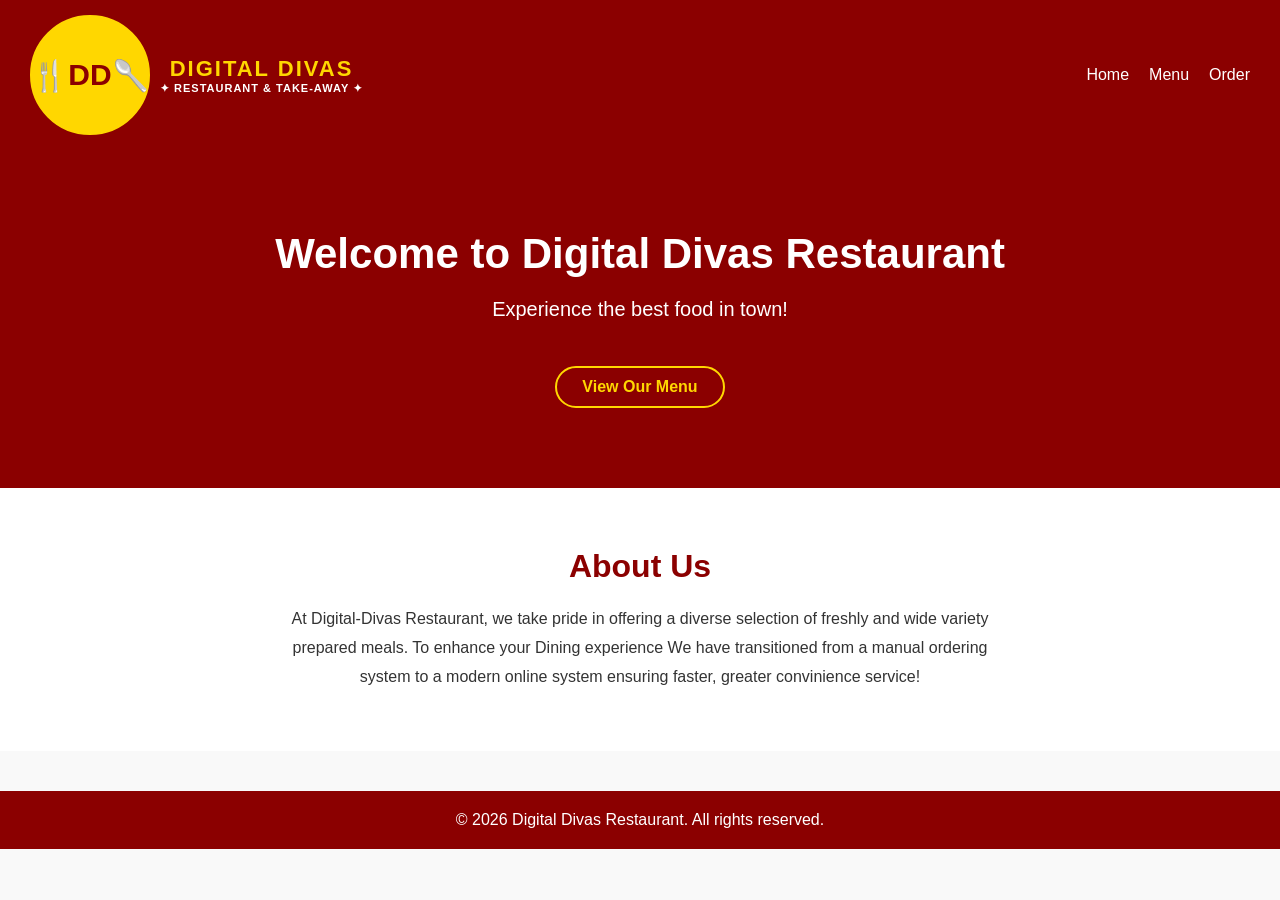
==== HTML/index.html @ b086d142 "Organised files into subfolders" ====
<!DOCTYPE html>
<html>
<head>
    <meta charset="UTF-8">
    <meta name="viewport" content="width=device-width, initial-scale=1.0">
    <title>Digital Divas Restaurant</title>
    <link rel="stylesheet" href="../CSS/style.css">
</head>
<body>

    <!-- Navigation Bar -->
    <nav>
        <div class="logo">
    <div class="logo-icon">
        🍴<span>DD</span>🥄
    </div>
    <div class="logo-text">
        <span class="logo-name">DIGITAL DIVAS</span>
        <span class="logo-tagline">
            ✦ RESTAURANT & TAKE-AWAY ✦
        </span>
    </div>
</div>
        <ul>
            <li><a href="../HTML/index.html">Home</a></li>
            <li><a href="../HTML/menu.html">Menu</a></li>
            <li><a href="../HTML/order.html">Order</a></li>
        </ul>
    </nav>

    <!-- Welcome Section -->
    <section class="hero">
        <h3>Welcome to Digital Divas Restaurant</h3>
        <p>Experience the best food in town!</p>
        <a href="../HTML/menu.html" class="btn">View Our Menu</a>
    </section>

    <!-- About Section -->
    <section class="about">
        <h4>About Us</h4>
        <p>At Digital-Divas Restaurant, we take pride in offering a diverse selection of freshly and wide variety 
        prepared meals. To enhance your Dining experience We have transitioned from a 
        manual ordering system to a modern online system ensuring faster, greater convinience  
        service!</p>
    </section>

    <!-- Footer -->
    <footer>
        <p>© 2026 Digital Divas Restaurant. 
        All rights reserved.</p>
    </footer>

    <script src="../JAVASCRIPT/script.js"></script>
</body>
</html>
---- CSS/style.css ----
/* General Styles */
* {
    margin: 0;
    padding: 0;
    box-sizing: border-box;
    font-family: Arial, sans-serif;
}

body {
    background-color: #f9f9f9;
    color: #333;
}
/* Logo Styles */
.logo {
    display: flex;
    align-items: center;
    gap: 10px;
}

.logo-icon {
    width: 120px;
    height: 120px;
    background-color: #FFD700;
    border-radius: 90%;
    display: flex;
    align-items: center;
    justify-content: center;
    font-size: 30px;
    font-weight: bold;
    color: #8B0000;
    border: 2px solid #FFD700;
    
}

.logo-text {
    display: flex;
    flex-direction: column;
    text-align: center;
}

.logo-name {
    color: #FFD700;
    font-size: 22px;
    font-weight: bold;
    letter-spacing: 2px;
    text-align: center;
}

.logo-tagline {
    color: white;
    font-size: 11px;
    letter-spacing: 1px;
}

/* Navigation Bar */
nav {
    background-color: #8B0000;
    padding: 15px 30px;
    display: flex;
    justify-content: space-between;
    align-items: center;
}

nav .logo {
    color: white;
    font-size: 24px;
    font-weight: bold;
}

nav ul {
    list-style: none;
    display: flex;
    gap: 20px;
}

nav ul li a {
    color: white;
    text-decoration: none;
    font-size: 16px;
}

nav ul li a:hover {
    color: #FFD700;
}

/* Hello Section */
.hero {
    background-color: #8B0000;
    color: white;
    text-align: center;
    padding: 80px 20px;
}

.hero h3 {
    font-size: 42px;
    margin-bottom: 20px;
    
}

.hero p {
    font-size: 20px;
    margin-bottom: 30px;
}

/* Button */
/* Button */
.btn {
    display: inline-block;
    background-color: transparent;
    color: #FFD700;
    border: 2px solid #FFD700;
    padding: 10px 25px;
    border-radius: 25px;
    text-decoration: none;
    font-weight: bold;
    font-size: 16px;
    cursor: pointer;
    transition: 0.3s;
    margin-top: 15px;
}

.btn:hover {
    background-color: #FFD700;
    color: #8B0000;
}
/* Filter Buttons */
.filter-buttons {
    display: flex;
    gap: 15px;
    justify-content: center;
    margin: 20px 0;
    flex-wrap: wrap;
}

.filter-buttons button {
    background-color: #8B0000;
    color: #FFD700;
    border: 2px solid #FFD700;
    padding: 10px 25px;
    border-radius: 25px;
    font-size: 15px;
    font-weight: bold;
    cursor: pointer;
    transition: 0.3s;
}

.filter-buttons button:hover {
    background-color: #FFD700;
    color: #8B0000;
}

/* Menu Items Grid */
.menu-items { 
    display: grid;
    grid-template-columns: repeat(3, 1fr);
    gap: 20px;
    padding: 30px;
    align-items: stretch;
}

/* Menu Card */
.menu-item {
    background-color: white;
    border-radius: 15px;
    padding: 20px;
    text-align: center;
    box-shadow: 0 4px 8px rgba(0,0,0,0.1);
    border: 1px solid #f0f0f0;
    display: flex;
    flex-direction: column;
    justify-content: space-between;
}

.menu-item .btn {
    margin-top: auto;
}

.menu-item h3 {
    font-size: 20px;
    color: #8B0000;
    margin-bottom: 10px;
}

.menu-item p {
    font-size: 14px;
    color: #666;
    margin-bottom: 10px;
    line-height: 1.5;
}

.menu-item .price {
    display: block;
    font-size: 16px;
    font-weight: bold;
    color: #8B0000;
    margin-bottom: 15px;
}

/* Menu Header */
.menu-header {
    background-color: #8B0000;
    color: white;
    text-align: center;
    padding: 40px 20px;
}

.menu-header h1 {
    font-size: 36px;
    color: #FFD700;
    margin-bottom: 10px;
}

.menu-header p {
    font-size: 16px;
    margin-bottom: 20px;
}

/* About Section */
.about {
    padding: 60px 30px;
    text-align: center;
    background-color: white;
}

.about h4 {
    font-size: 32px;
    margin-bottom: 20px;
    color: #8B0000;
}

.about p {
    font-size: 16px;
    line-height: 1.8;
    max-width: 700px;
    margin: 0 auto;
}

/* Footer */
footer {
    background-color: #8B0000;
    color: white;
    text-align: center;
    padding: 20px;
    margin-top: 40px;
}
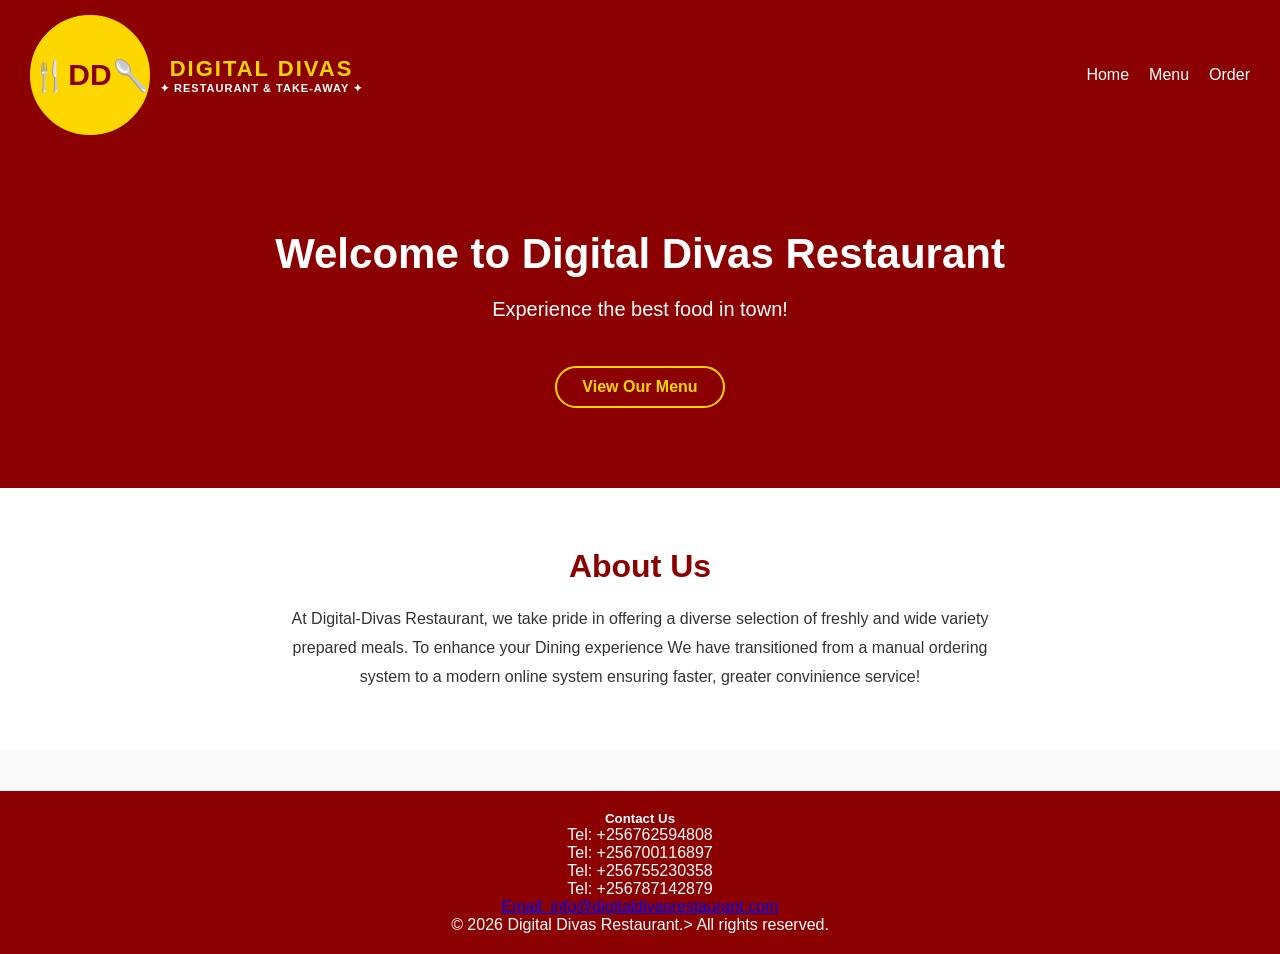
==== commit cbcfdb2c: "initial commit" ====
--- a/HTML/index.html
+++ b/HTML/index.html
@@ -46,8 +46,16 @@
 
     <!-- Footer -->
     <footer>
-        <p>© 2026 Digital Divas Restaurant. 
+        <div class="footer-content">
+            <h5>Contact Us</h5>
+            <p>Tel: +256762594808</p>
+            <p>Tel: +256700116897</p>
+            <p>Tel: +256755230358</p>
+            <p>Tel: +256787142879</p>
+            <p><a href="mailto:info@digitaldivasrestaurant.com">Email: info@digitaldivasrestaurant.com</a></p>
+            <p>© 2026 Digital Divas Restaurant.>
         All rights reserved.</p>
+        </div>
     </footer>
 
     <script src="../JAVASCRIPT/script.js"></script>
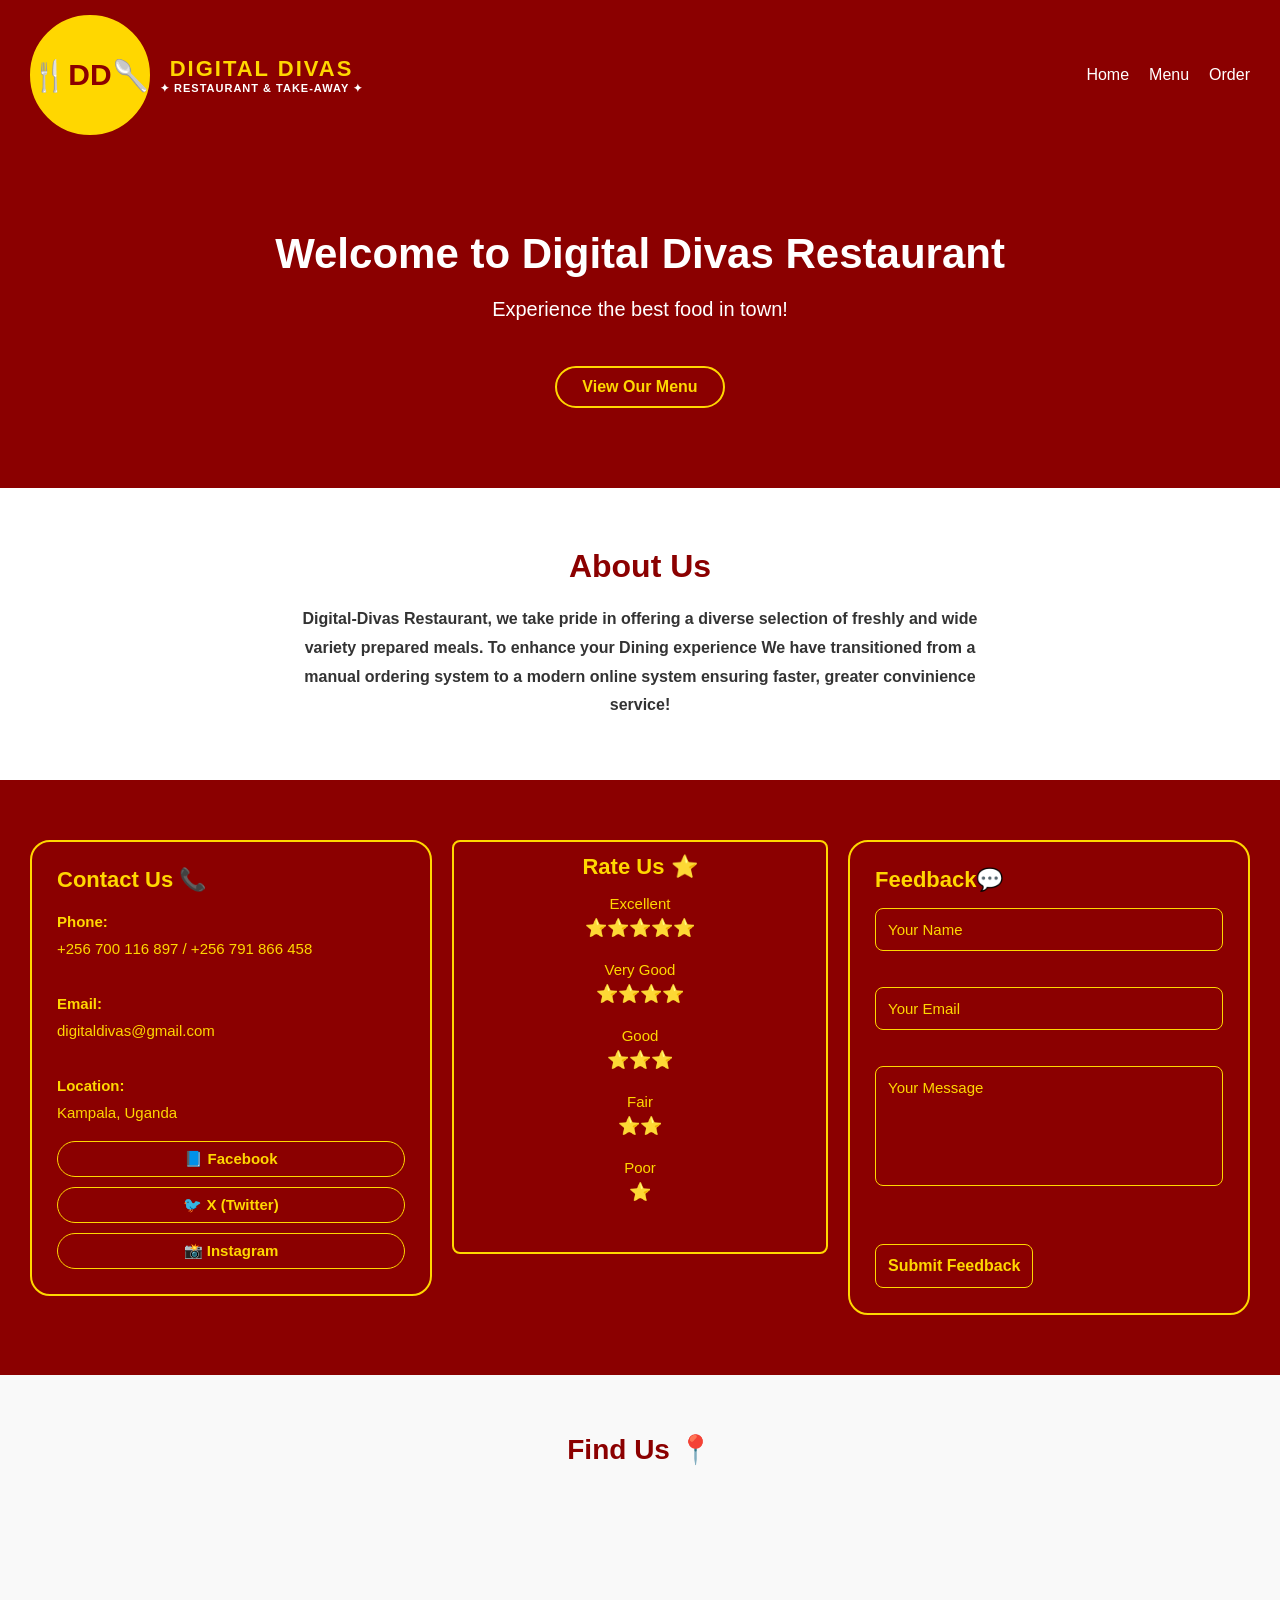
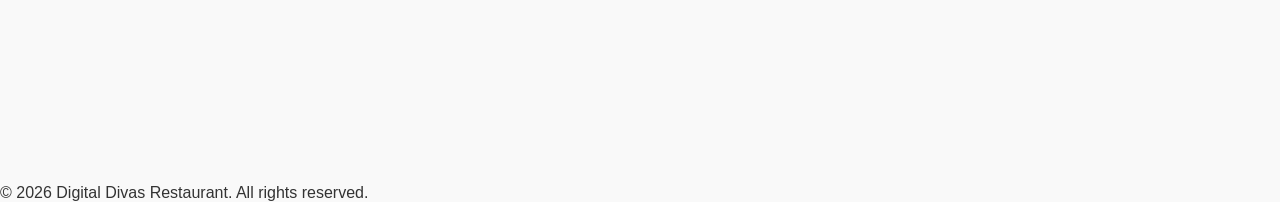
==== commit 210addbe: "Added contact, rates us, feedback and find us map sections" ====
--- a/HTML/index.html
+++ b/HTML/index.html
@@ -38,25 +38,93 @@
     <!-- About Section -->
     <section class="about">
         <h4>About Us</h4>
-        <p>At Digital-Divas Restaurant, we take pride in offering a diverse selection of freshly and wide variety 
+        <p><strong> Digital-Divas Restaurant, we take pride in offering a diverse selection of freshly and wide variety 
         prepared meals. To enhance your Dining experience We have transitioned from a 
         manual ordering system to a modern online system ensuring faster, greater convinience  
-        service!</p>
+        service!</strong></p>
     </section>
 
     <!-- Footer -->
     <footer>
-        <div class="footer-content">
-            <h5>Contact Us</h5>
-            <p>Tel: +256762594808</p>
-            <p>Tel: +256700116897</p>
-            <p>Tel: +256755230358</p>
-            <p>Tel: +256787142879</p>
-            <p><a href="mailto:info@digitaldivasrestaurant.com">Email: info@digitaldivasrestaurant.com</a></p>
-            <p>© 2026 Digital Divas Restaurant.>
+        
+    
+    <!-- Contact Section -->
+<section class="contact">
+    <div class="contact-info">
+        <h2>Contact Us 📞</h2>
+        <p><strong>Phone:</strong><br> +256 700 116 897 / +256 791 866 458</p><br>
+
+        <p><strong>Email:</strong><br> digitaldivas@gmail.com</p><br>
+
+        <p><strong>Location:</strong><br> Kampala, Uganda</p>
+    
+    <!-- Social Media Links -->
+    <div class="social-media">
+        <a href="https://www.facebook.com" 
+        target="_blank">
+        📘 Facebook</a>
+        
+        <a href="https://www.twitter.com" 
+        target="_blank">
+        🐦 X (Twitter)</a>
+        
+        <a href="https://www.instagram.com" 
+        target="_blank">
+        📸 Instagram</a>
+    </div>
+</div>
+
+    
+      <!-- Rate Us -->
+<div class="rate-us">
+    <h2>Rate Us ⭐</h2>
+    <div class="stars">
+        <p>Excellent</p>
+        <span onclick="rateUs(5)">⭐⭐⭐⭐⭐</span><br>
+        
+        <p>Very Good</p>
+        <span onclick="rateUs(4)">⭐⭐⭐⭐</span><br>
+        
+        <p>Good</p>
+        <span onclick="rateUs(3)">⭐⭐⭐</span><br>
+        
+        <p>Fair</p>
+        <span onclick="rateUs(2)">⭐⭐</span><br>
+        
+        <p>Poor</p>
+        <span onclick="rateUs(1)">⭐</span><br>
+        
+    </div>
+    <p id="rating-message"></p>
+</div>
+    
+    </div>
+
+    <div class="feedback-form">
+        <h2>Feedback💬</h2>
+        <input type="text" placeholder="Your Name"><br><br><br>
+        <input type="email" placeholder="Your Email"><br><br><br>
+        <textarea placeholder="Your Message"></textarea><br><br><br><br>
+        <button>Submit Feedback</button><br>
+    </div>
+
+</section><br>
+
+<!-- Map Section -->
+<section class="map">
+    <h2>Find Us 📍</h2><br>
+    <iframe 
+    src="https://www.google.com/maps/embed?pb=!1m18!1m12!1m3!1d127672.8735423!2d32.5166!3d0.3162!2m3!1f0!2f0!3f0!3m2!1i1024!2i768!4f13.1!3m3!1m2!1s0x177dbc0f8c6b3a:0x1b4a3c9c8d3b3b3b!2sKampala%2C%20Uganda!5e0!3m2!1sen!2sug!4v1234567890"
+    width="80%" 
+    height="200" 
+    style="border:0;" 
+    allowfullscreen="" 
+    loading="lazy">
+    </iframe>
+</section><br><br>
+<p>© 2026 Digital Divas Restaurant. 
         All rights reserved.</p>
-        </div>
-    </footer>
+</footer>
 
     <script src="../JAVASCRIPT/script.js"></script>
 </body>
--- a/CSS/style.css
+++ b/CSS/style.css
@@ -237,9 +237,159 @@
 
 /* Footer */
 footer {
-    background-color: #8B0000;
-    color: white;
-    text-align: center;
-    padding: 20px;
-    margin-top: 40px;
+    /* Contact Section */
+
+.contact {
+    display: flex;
+    flex-direction: row;
+    gap: 20px;
+    padding: 60px 30px;
+    background-color: #8B0000;
+    align-items: flex-start;
+    justify-content: center;
+    
+}
+
+/* All Three Boxes */
+.contact-info,
+.rate-us,
+.feedback-form {
+    flex: 1;
+    background-color: #8B0000;
+    padding: 25px;
+    border-radius: 20px;
+    border: 2px solid #FFD700;
+}
+
+/* All Headings */
+.contact-info h2,
+.rate-us h2,
+.feedback-form h2 {
+    color: #FFD700;
+    font-size: 22px;
+    margin-bottom: 15px;
+}
+
+/* Contact Info Text */
+.contact-info p,strong {
+    background-color: #8B0000;
+    color: #FFD700;
+    font-size: 15px;
+    margin-bottom: 10px;
+    line-height: 1.8;
+}
+
+/* Social Media */
+.social-media {
+    display: flex;
+    flex-direction: column;
+    gap: 10px;
+    margin-top: 15px;
+}
+
+.social-media a {
+    color: #FFD700;
+    text-decoration: none;
+    font-size: 15px;
+    font-weight: bold;
+    padding: 8px 15px;
+    border: 1px solid #FFD700;
+    border-radius: 20px;
+    text-align: center;
+    transition: 0.3s;
+}
+
+.social-media a:hover {
+    background-color: #FFD700;
+    color: #8B0000;
+}
+
+/* Rate Us Select */
+.rate-us {
+    width: 100%;
+    padding: 12px;
+    border: 2px solid #FFD700;
+    border-radius: 8px;
+    font-size: 15px;
+    background-color: #8B0000;
+    color: #FFD700;
+    text-align: center;
+}
+
+/* Stars */
+.stars span {
+    cursor: pointer;
+    font-size: 18px;
+    display: block;
+    margin: 5px 0;
+    text-align: center;
+}
+
+.stars span:hover {
+    transform: scale(1.2);
+    transition: 0.2s;
+}
+
+#rating-message {
+    margin-top: 15px;
+    font-size: 14px;
+    text-align: center;
+}
+
+/* Feedback Form */
+.feedack-form {
+    display: flex;
+    flex-direction: column;
+    gap: 15px;
+}
+
+.feedback-form input,
+.feedback-form textarea {
+    padding: 12px;
+    border: 1px solid #FFD700;
+    border-radius: 8px;
+    font-size: 15px;
+    background-color: #8B0000;
+    color: #FFD700;
+    width: 100%;
+}
+
+.feedback-form input::placeholder,
+.feedback-form textarea::placeholder {
+    color: #FFD700;
+}
+
+.feedback-form textarea {
+    height: 120px;
+    resize: none;
+}
+
+.feedback-form button {
+    background-color: #8B0000; 
+    color: #FFD700;
+    padding: 12px;
+    border: 1px solid #FFD700;
+    border-radius: 8px;
+    font-size: 16px;
+    font-weight: bold;
+    cursor: pointer;
+}
+
+.feedback-form button:hover {
+    background-color: #FFD700;
+    color: #8B0000;
+}
+
+/* Map Section */
+.map {
+    padding: 40px 30px;
+    background-color: #f9f9f9;
+    text-align: center;
+}
+
+.map h2 {
+    color: #8B0000;
+    font-size: 28px;
+    margin-bottom: 20px;
+}
 }
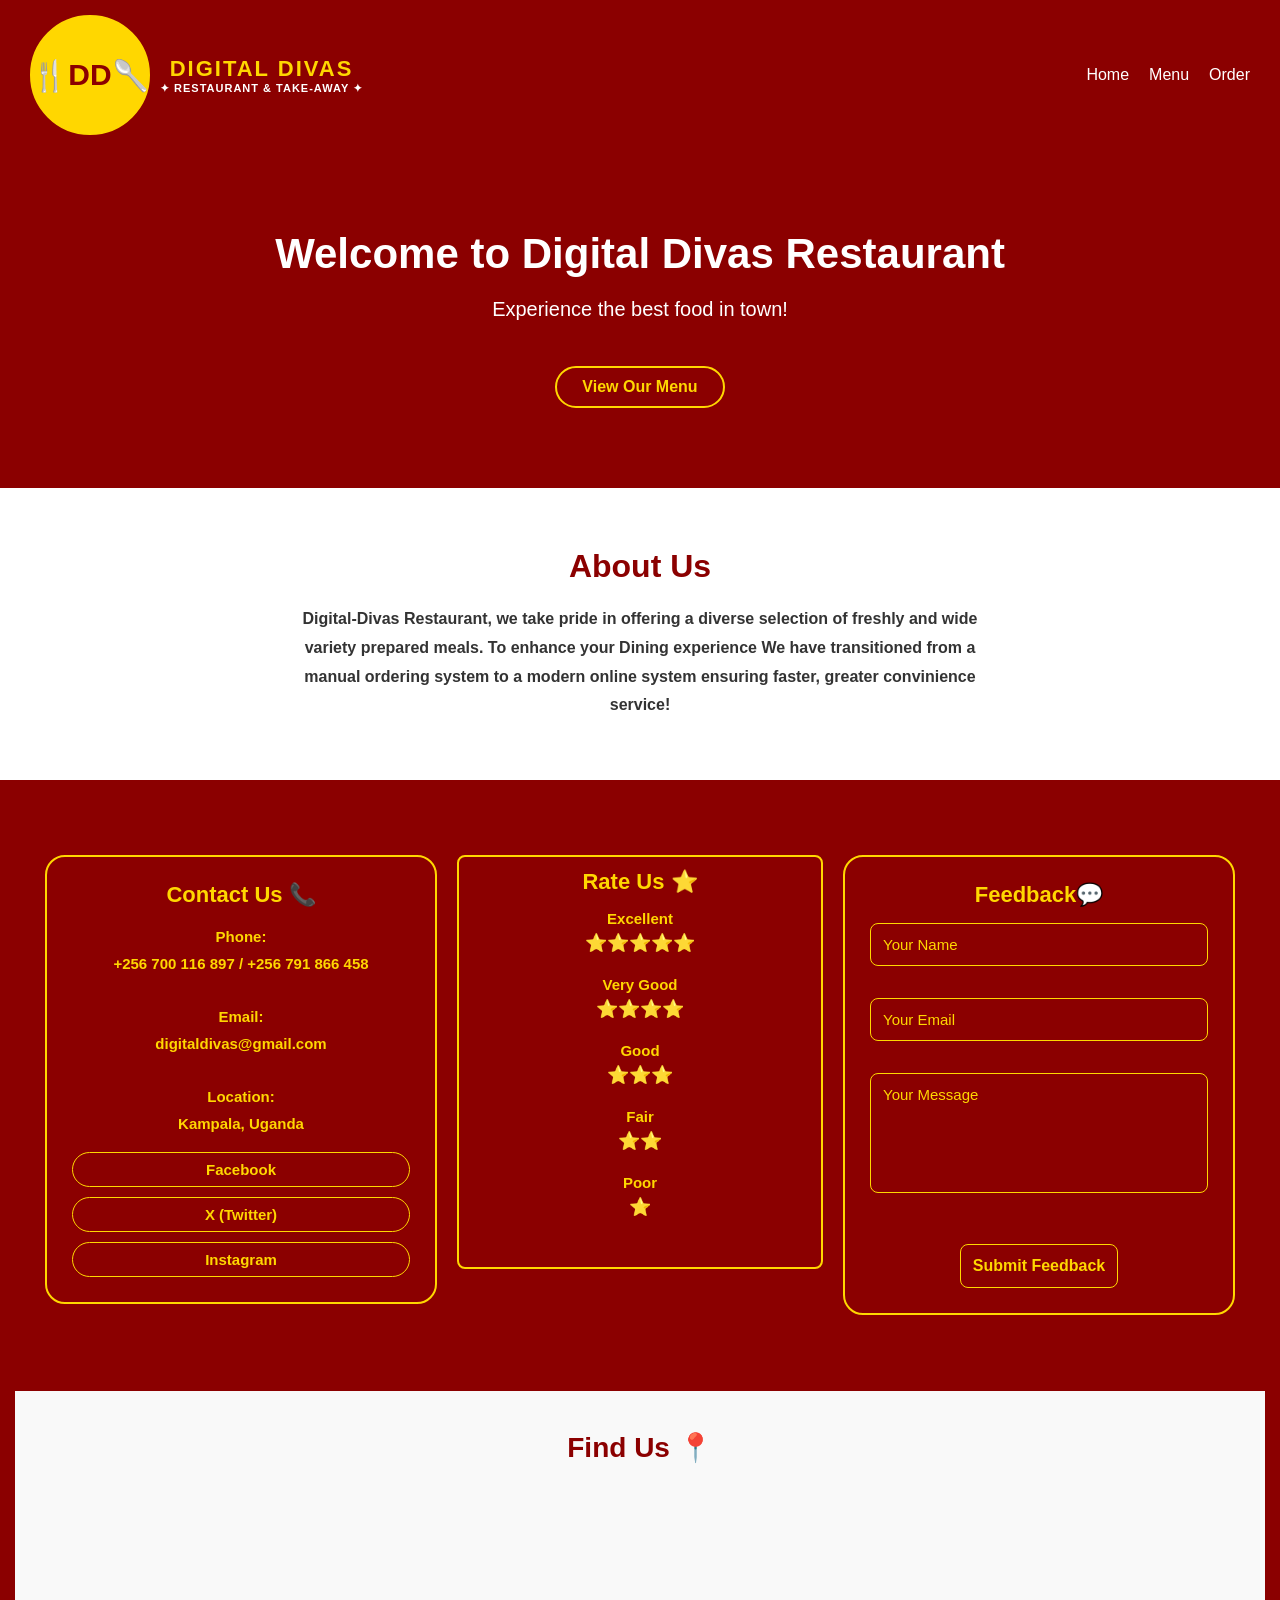
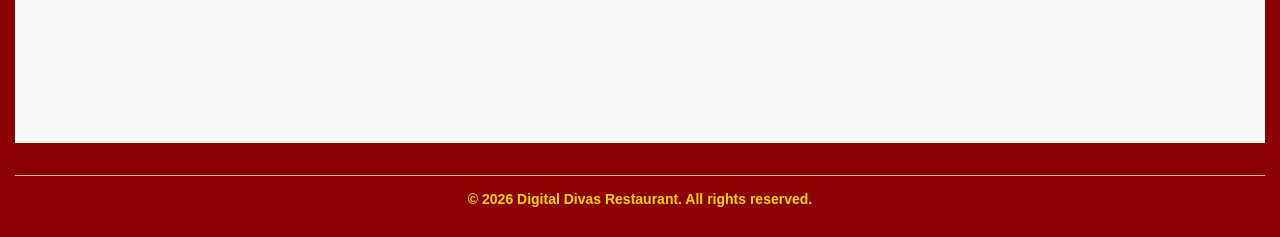
==== commit 9965224a: "Fixed contact and footer on menu page" ====
--- a/HTML/index.html
+++ b/HTML/index.html
@@ -62,15 +62,15 @@
     <div class="social-media">
         <a href="https://www.facebook.com" 
         target="_blank">
-        📘 Facebook</a>
+         Facebook</a>
         
         <a href="https://www.twitter.com" 
         target="_blank">
-        🐦 X (Twitter)</a>
+         X (Twitter)</a>
         
         <a href="https://www.instagram.com" 
         target="_blank">
-        📸 Instagram</a>
+         Instagram</a>
     </div>
 </div>
 
--- a/CSS/style.css
+++ b/CSS/style.css
@@ -169,10 +169,13 @@
     display: flex;
     flex-direction: column;
     justify-content: space-between;
+    min-height: 250px;
 }
 
 .menu-item .btn {
     margin-top: auto;
+    display: block;
+    width: 100%;
 }
 
 .menu-item h3 {
@@ -215,6 +218,73 @@
     margin-bottom: 20px;
 }
 
+/* Menu Page Contact Section */
+.menu-contact {
+    background-color: #8B0000;
+    padding: 30px 50px;
+    display: flex;
+    flex-direction: row;
+    justify-content: space-around;
+    align-items: center;
+    width: 100%;
+    box-sizing: border-box;
+}
+
+.menu-contact div {
+    text-align: center;
+    flex: 1;
+}
+
+.menu-contact h2 {
+    color: #FFD700;
+    font-size: 22px;
+}
+
+.menu-contact p {
+    color: white;
+    font-size: 14px;
+    white-space: nowrap;
+}
+
+.menu-contact strong {
+    color: #FFD700;
+    display: block;
+    margin-bottom: 5px;
+}
+
+/* Footer */
+footer {
+    background-color: #8B0000;
+    color: #FFD700;
+    text-align: center;
+    padding: 15px;
+    width: 100%;
+    box-sizing: border-box;
+    border-top: none;
+    font-size: 14px;
+    font-weight: bold;
+    clear: both;
+    display: block;
+}
+   
+/* Styling the Labels (Phone, Email, Location) */
+.menu-contact strong {
+    color: #FFD700; 
+    
+}
+
+/* Footer Copyright Styling */
+footer > p:last-of-type {
+    width: 100%;
+    text-align: center;
+    padding: 15px;
+    background-color: #8B0000;
+    color: #FFD700;
+    box-sizing: border-box;
+    border-top: 1px solid #FFD700;
+    
+    
+}
 /* About Section */
 .about {
     padding: 60px 30px;
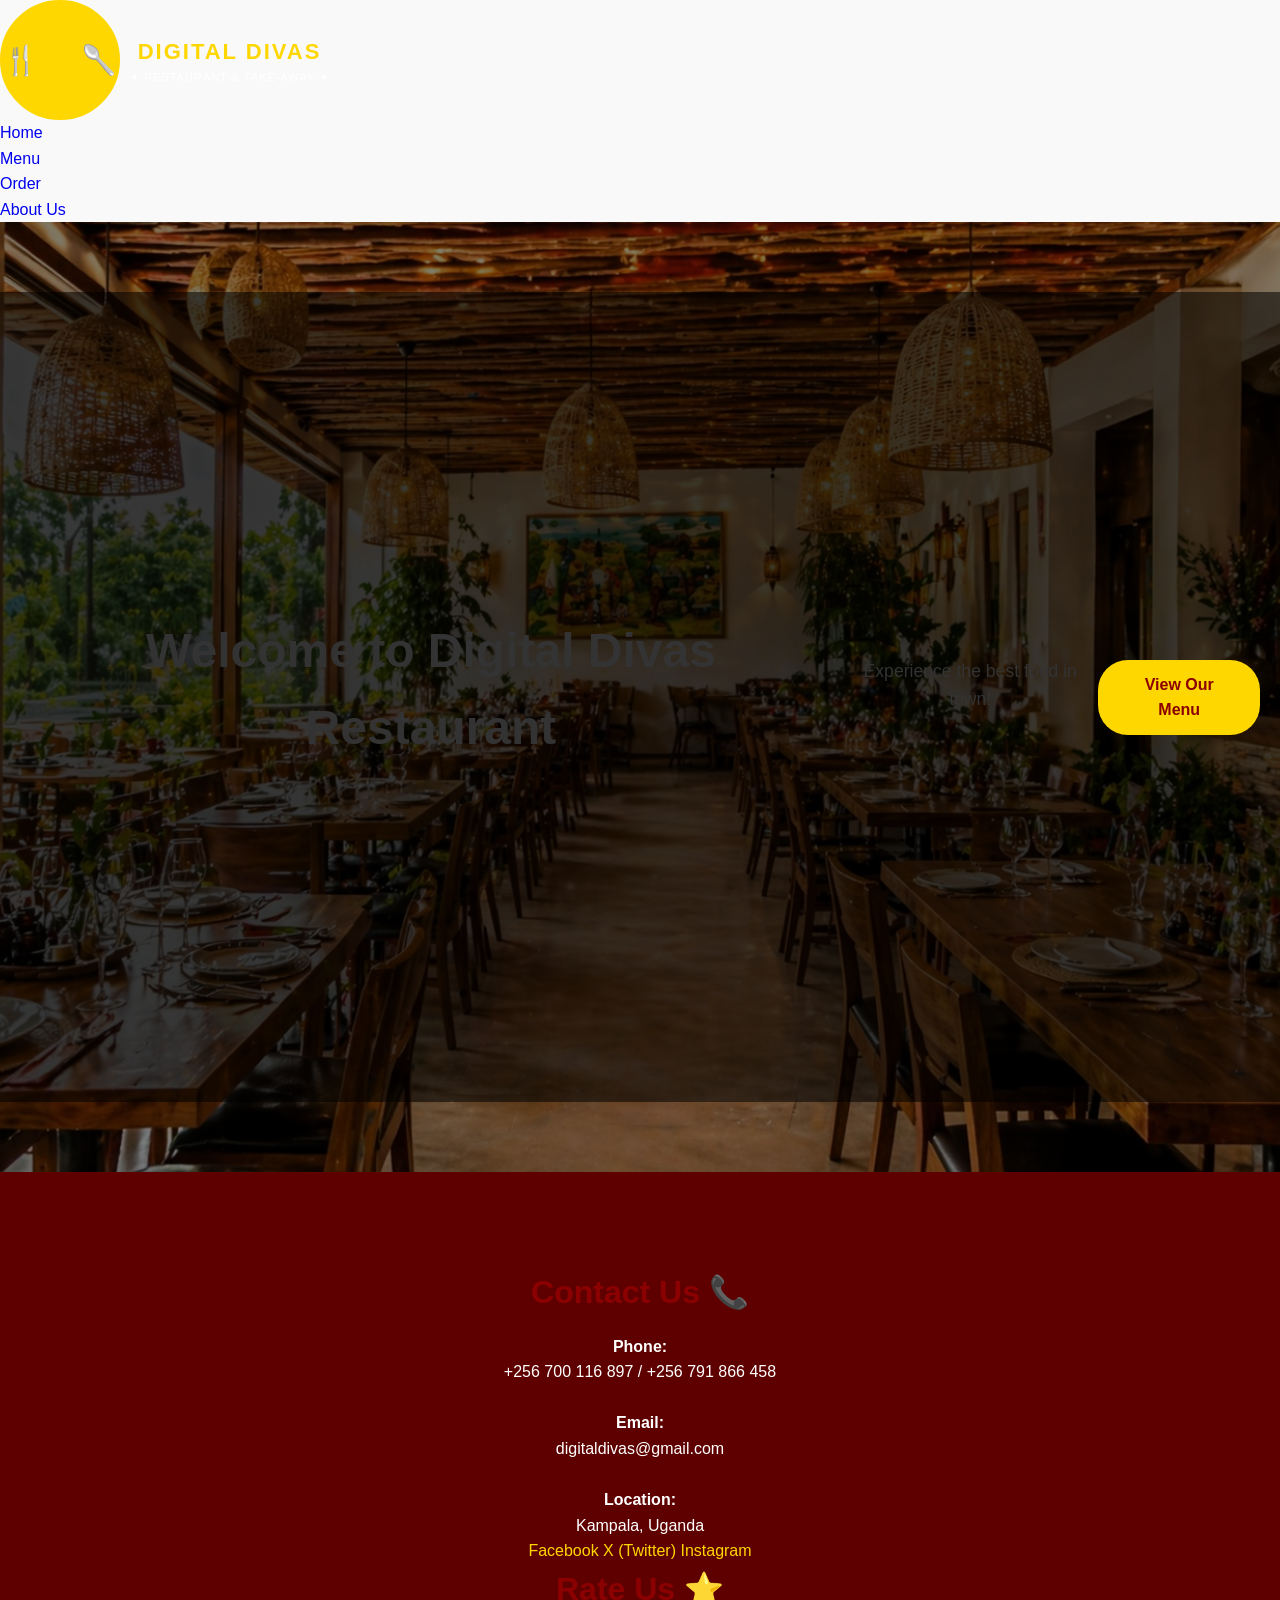
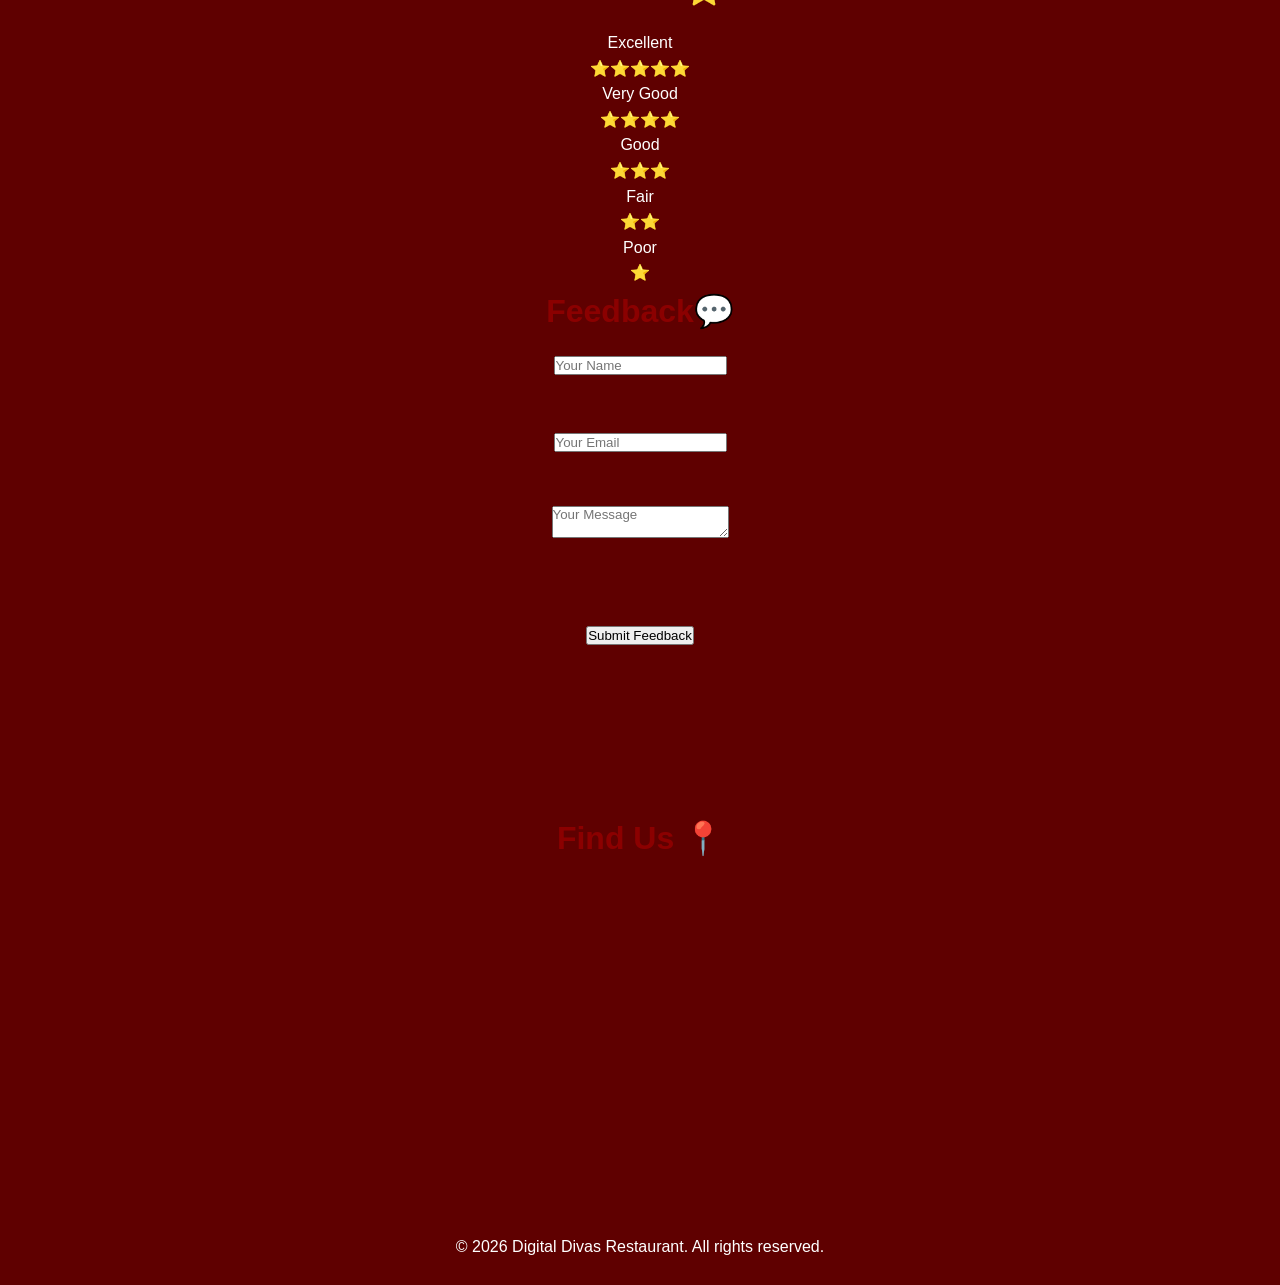
==== commit bc99a698: "Added About Us page and removed the old About us section" ====
--- a/HTML/index.html
+++ b/HTML/index.html
@@ -7,7 +7,7 @@
     <link rel="stylesheet" href="../CSS/style.css">
 </head>
 <body>
-
+   
     <!-- Navigation Bar -->
     <nav>
         <div class="logo">
@@ -25,23 +25,17 @@
             <li><a href="../HTML/index.html">Home</a></li>
             <li><a href="../HTML/menu.html">Menu</a></li>
             <li><a href="../HTML/order.html">Order</a></li>
+            <li><a href="../HTML/about.html">About Us</a></li>
         </ul>
     </nav>
 
     <!-- Welcome Section -->
     <section class="hero">
-        <h3>Welcome to Digital Divas Restaurant</h3>
+        <div class="hero-overlay">
+        <h1>Welcome to Digital Divas Restaurant</h1>
         <p>Experience the best food in town!</p>
         <a href="../HTML/menu.html" class="btn">View Our Menu</a>
-    </section>
-
-    <!-- About Section -->
-    <section class="about">
-        <h4>About Us</h4>
-        <p><strong> Digital-Divas Restaurant, we take pride in offering a diverse selection of freshly and wide variety 
-        prepared meals. To enhance your Dining experience We have transitioned from a 
-        manual ordering system to a modern online system ensuring faster, greater convinience  
-        service!</strong></p>
+        </div>
     </section>
 
     <!-- Footer -->
--- a/CSS/style.css
+++ b/CSS/style.css
@@ -1,4 +1,4 @@
-/* General Styles */
+
 * {
     margin: 0;
     padding: 0;
@@ -51,415 +51,704 @@
     font-size: 11px;
     letter-spacing: 1px;
 }
-
-/* Navigation Bar */
-nav {
-    background-color: #8B0000;
-    padding: 15px 30px;
+:root {
+    --primary: #8B0000;
+    --secondary: #FFD700;
+    --light: #f9f9f9;
+    --white: #ffffff;
+    --text: #333333;
+    --muted: #666666;
+    --shadow: 0 6px 18px rgba(0, 0, 0, 0.1);
+    --radius: 16px;
+    --transition: 0.3s ease;
+}
+
+body {
+    font-family: Arial, sans-serif;
+    background: var(--light);
+    color: var(--text);
+    line-height: 1.6;
+}
+
+img {
+    width: 100%;
+    display: block;
+}
+
+a {
+    text-decoration: none;
+}
+
+.container {
+    width: 90%;
+    max-width: 1200px;
+    margin: auto;
+}
+
+/* =========================
+   SHARED SECTION STYLES
+========================= */
+section {
+    padding: 70px 0;
+}
+
+section h2 {
+    text-align: center;
+    color: var(--primary);
+    font-size: 2rem;
+    margin-bottom: 15px;
+}
+
+.section-intro {
+    text-align: center;
+    color: var(--muted);
+    max-width: 700px;
+    margin: 0 auto 35px;
+}
+
+/* =========================
+   NAVBAR
+========================= */
+header {
+    background: var(--primary);
+    position: sticky;
+    top: 0;
+    z-index: 1000;
+    box-shadow: var(--shadow);
+}
+
+.navbar {
     display: flex;
     justify-content: space-between;
     align-items: center;
-}
-
-nav .logo {
-    color: white;
-    font-size: 24px;
-    font-weight: bold;
-}
-
-nav ul {
+    padding: 18px 5%;
+    flex-wrap: wrap;
+}
+
+.logo-link {
+    display: flex;
+    align-items: center;
+    gap: 10px;
+    color: var(--white);
+    font-weight: bold;
+}
+
+.logo-icon {
+    font-size: 1.8rem;
+    color: var(--secondary);
+}
+
+.logo-text {
+    font-size: 1.3rem;
+}
+
+.nav-links {
     list-style: none;
     display: flex;
-    gap: 20px;
-}
-
-nav ul li a {
-    color: white;
-    text-decoration: none;
-    font-size: 16px;
-}
-
-nav ul li a:hover {
-    color: #FFD700;
-}
-
-/* Hello Section */
+    gap: 24px;
+}
+
+.nav-links a {
+    color: var(--white);
+    font-weight: bold;
+    padding-bottom: 4px;
+    transition: var(--transition);
+}
+
+.nav-links a:hover,
+.nav-links a.active {
+    color: var(--secondary);
+    border-bottom: 2px solid var(--secondary);
+}
+
+/* =========================
+   BUTTONS
+========================= */
+.btn,
+.btn-order,
+.btn-feedback {
+    display: inline-block;
+    padding: 12px 24px;
+    border-radius: 30px;
+    font-weight: bold;
+    transition: var(--transition);
+    cursor: pointer;
+    border: none;
+}
+
+.btn {
+    background: var(--secondary);
+    color: var(--primary);
+}
+
+.btn:hover {
+    background: var(--white);
+    transform: translateY(-2px);
+}
+
+.btn-secondary {
+    background: transparent;
+    border: 2px solid var(--white);
+    color: var(--white);
+}
+
+.btn-secondary:hover {
+    background: var(--secondary);
+    color: var(--primary);
+    border-color: var(--secondary);
+}
+
+.small-btn {
+    padding: 10px 18px;
+    font-size: 0.9rem;
+}
+
+/* =========================
+   HERO SECTIONS
+========================= */
+.hero,
+.page-hero {
+    display: flex;
+    align-items: center;
+    justify-content: center;
+    text-align: center;
+}
+
 .hero {
-    background-color: #8B0000;
-    color: white;
-    text-align: center;
-    padding: 80px 20px;
-}
-
-.hero h3 {
-    font-size: 42px;
-    margin-bottom: 20px;
-    
-}
-
-.hero p {
-    font-size: 20px;
-    margin-bottom: 30px;
-}
-
-/* Button */
-/* Button */
-.btn {
-    display: inline-block;
-    background-color: transparent;
-    color: #FFD700;
-    border: 2px solid #FFD700;
-    padding: 10px 25px;
-    border-radius: 25px;
-    text-decoration: none;
-    font-weight: bold;
-    font-size: 16px;
-    cursor: pointer;
-    transition: 0.3s;
-    margin-top: 15px;
-}
-
-.btn:hover {
-    background-color: #FFD700;
-    color: #8B0000;
-}
-/* Filter Buttons */
-.filter-buttons {
+    min-height: 90vh;
+    background:
+        linear-gradient(rgba(0, 0, 0, 0.5), rgba(0, 0, 0, 0.5)),
+        url("../IMAGES/restaurant.jpg") center/cover no-repeat;
+}
+
+.page-hero {
+    min-height: 45vh;
+}
+
+.menu-hero {
+    background: url("../IMAGES/menu.jpg") center/cover no-repeat;
+}
+
+.order-hero {
+    background: url("../IMAGES/order.jpg") center/cover no-repeat;
+}
+
+.hero-overlay,
+.page-hero-overlay {
+    width: 100%;
+    min-height: inherit;
+    background: rgba(0, 0, 0, 0.55);
+    display: flex;
+    align-items: center;
+    justify-content: center;
+    padding: 20px;
+}
+
+.hero-content,
+.page-hero .container {
+    color: var(--white);
+    max-width: 750px;
+}
+
+.hero h1,
+.page-hero h1 {
+    font-size: 3rem;
+    margin-bottom: 15px;
+}
+
+.hero p,
+.page-hero p {
+    font-size: 1.1rem;
+    margin-bottom: 25px;
+}
+
+.hero-buttons {
     display: flex;
     gap: 15px;
     justify-content: center;
-    margin: 20px 0;
     flex-wrap: wrap;
 }
 
+/* =========================
+   CARD / GRID SHARED
+========================= */
+.dish-grid,
+.why-grid,
+.testimonial-grid,
+.menu-items,
+.order-wrapper,
+.form-grid,
+.feedback-grid {
+    display: grid;
+    gap: 25px;
+}
+
+.dish-grid,
+.why-grid,
+.testimonial-grid,
+.menu-items {
+    grid-template-columns: repeat(auto-fit, minmax(260px, 1fr));
+}
+
+.card,
+.dish-card,
+.why-card,
+.menu-item,
+.order-card,
+.summary-card,
+.feedback-card,
+.testimonial-grid blockquote {
+    background: var(--white);
+    border-radius: var(--radius);
+    box-shadow: var(--shadow);
+}
+
+/* =========================
+   HOME PAGE
+========================= */
+.about,
+.hours,
+.why-us {
+    background: var(--white);
+    text-align: center;
+}
+
+.about p,
+.hours p {
+    max-width: 800px;
+    margin: auto;
+    color: var(--muted);
+}
+
+.testimonials,
+.menu-filter-section,
+.menu-items-section,
+.order-section,
+.featured-slider-section {
+    background: var(--light);
+}
+
+.dish-card,
+.menu-item {
+    overflow: hidden;
+    text-align: center;
+    padding-bottom: 20px;
+    transition: var(--transition);
+}
+
+.dish-card:hover,
+.menu-item:hover,
+.why-card:hover {
+    transform: translateY(-6px);
+}
+
+.dish-card img,
+.menu-item img {
+    height: 220px;
+    object-fit: cover;
+}
+
+.dish-card h3,
+.menu-item h3,
+.why-card h3 {
+    color: var(--primary);
+    margin: 16px 0 10px;
+    font-size: 1.3rem;
+}
+
+.dish-card p,
+.menu-item p,
+.why-card p,
+.testimonial-grid blockquote {
+    color: var(--muted);
+    padding: 0 18px;
+}
+
+.why-card {
+    padding: 28px 20px;
+    text-align: center;
+}
+
+.contact-location {
+    text-align: center;
+    background: #f4f4f4;
+}
+
+.contact-location p {
+    margin-bottom: 10px;
+}
+
+.contact-location a {
+    color: var(--primary);
+    font-weight: bold;
+}
+
+.contact-location a:hover,
+footer a:hover {
+    text-decoration: underline;
+}
+
+.map-container {
+    margin-top: 20px;
+    overflow: hidden;
+    border-radius: 12px;
+    box-shadow: var(--shadow);
+}
+
+.testimonial-grid blockquote {
+    padding: 25px 20px;
+    border-left: 5px solid var(--secondary);
+    font-style: italic;
+}
+
+.cta-section {
+    background: var(--primary);
+    color: var(--white);
+    text-align: center;
+}
+
+.cta-section h2 {
+    color: var(--white);
+}
+
+.cta-section p {
+    margin-bottom: 20px;
+}
+
+/* =========================
+   FEATURED SLIDER
+========================= */
+.featured-slider-section {
+    text-align: center;
+}
+
+.featured-slider {
+    position: relative;
+    max-width: 650px;
+    margin: 25px auto 0;
+    overflow: hidden;
+    border-radius: var(--radius);
+    box-shadow: var(--shadow);
+    background: var(--white);
+}
+
+.slide {
+    display: none;
+}
+
+.slide.active {
+    display: block;
+}
+
+.slide img {
+    width: 100%;
+    height: 280px;
+    object-fit: cover;
+}
+
+.slide-content {
+    padding: 16px 18px 22px;
+}
+
+.slide-content h3 {
+    color: var(--primary);
+    margin-bottom: 8px;
+    font-size: 1.3rem;
+}
+
+.slide-content p {
+    color: var(--muted);
+    max-width: 500px;
+    margin: auto;
+    font-size: 0.95rem;
+}
+
+.slider-btn {
+    position: absolute;
+    top: 42%;
+    transform: translateY(-50%);
+    background: rgba(139, 0, 0, 0.75);
+    color: var(--white);
+    border: none;
+    font-size: 1.2rem;
+    padding: 10px 14px;
+    cursor: pointer;
+    border-radius: 50%;
+    transition: var(--transition);
+}
+
+.slider-btn:hover {
+    background: var(--secondary);
+    color: var(--primary);
+}
+
+.slider-btn.prev {
+    left: 12px;
+}
+
+.slider-btn.next {
+    right: 12px;
+}
+
+/* =========================
+   MENU PAGE
+========================= */
+.menu-intro {
+    background: var(--white);
+    text-align: center;
+}
+
+.filter-buttons {
+    text-align: center;
+}
+
 .filter-buttons button {
-    background-color: #8B0000;
-    color: #FFD700;
-    border: 2px solid #FFD700;
-    padding: 10px 25px;
-    border-radius: 25px;
-    font-size: 15px;
+    padding: 10px 20px;
+    margin: 6px;
+    border: 2px solid var(--secondary);
+    border-radius: 30px;
+    background: transparent;
+    color: var(--primary);
     font-weight: bold;
     cursor: pointer;
-    transition: 0.3s;
-}
-
-.filter-buttons button:hover {
-    background-color: #FFD700;
-    color: #8B0000;
-}
-
-/* Menu Items Grid */
-.menu-items { 
-    display: grid;
-    grid-template-columns: repeat(3, 1fr);
-    gap: 20px;
-    padding: 30px;
-    align-items: stretch;
-}
-
-/* Menu Card */
-.menu-item {
-    background-color: white;
-    border-radius: 15px;
-    padding: 20px;
-    text-align: center;
-    box-shadow: 0 4px 8px rgba(0,0,0,0.1);
-    border: 1px solid #f0f0f0;
-    display: flex;
-    flex-direction: column;
-    justify-content: space-between;
-    min-height: 250px;
-}
-
-.menu-item .btn {
-    margin-top: auto;
-    display: block;
-    width: 100%;
-}
-
-.menu-item h3 {
-    font-size: 20px;
-    color: #8B0000;
-    margin-bottom: 10px;
-}
-
-.menu-item p {
-    font-size: 14px;
-    color: #666;
-    margin-bottom: 10px;
-    line-height: 1.5;
+    transition: var(--transition);
+}
+
+.filter-buttons button:hover,
+.filter-buttons button.active {
+    background: var(--secondary);
 }
 
 .menu-item .price {
     display: block;
-    font-size: 16px;
-    font-weight: bold;
-    color: #8B0000;
-    margin-bottom: 15px;
-}
-
-/* Menu Header */
-.menu-header {
-    background-color: #8B0000;
-    color: white;
-    text-align: center;
-    padding: 40px 20px;
-}
-
-.menu-header h1 {
-    font-size: 36px;
-    color: #FFD700;
+    color: var(--primary);
+    font-weight: bold;
+    margin: 12px 0;
+    font-size: 1.05rem;
+}
+
+.menu-item.hidden {
+    display: none;
+}
+
+/* =========================
+   ORDER PAGE
+========================= */
+.order-wrapper {
+    grid-template-columns: 2fr 1fr;
+    align-items: start;
+}
+
+.order-card,
+.summary-card,
+.feedback-card {
+    padding: 30px;
+}
+
+.order-card h2,
+.summary-card h2,
+.feedback-card h3 {
+    color: var(--primary);
+    margin-bottom: 20px;
+    border-bottom: 2px solid var(--secondary);
+    padding-bottom: 10px;
+}
+
+.form-grid {
+    grid-template-columns: 1fr 1fr;
+}
+
+.feedback-grid {
+    grid-template-columns: 1fr 2fr;
+}
+
+.form-group,
+.feedback-group {
+    display: flex;
+    flex-direction: column;
+    gap: 8px;
+}
+
+.form-group.full-width {
+    grid-column: 1 / -1;
+}
+
+.form-group label,
+.feedback-group label {
+    color: var(--primary);
+    font-weight: bold;
+    font-size: 0.9rem;
+}
+
+.form-group input,
+.form-group select,
+.feedback-group input,
+.feedback-group textarea {
+    padding: 12px 14px;
+    border: 1px solid #ddd;
+    border-radius: 10px;
+    font-size: 1rem;
+    outline: none;
+    transition: var(--transition);
+}
+
+.form-group input:focus,
+.form-group select:focus,
+.feedback-group input:focus,
+.feedback-group textarea:focus {
+    border-color: var(--primary);
+    box-shadow: 0 0 0 3px rgba(139, 0, 0, 0.08);
+}
+
+.feedback-group textarea {
+    min-height: 100px;
+    resize: vertical;
+}
+
+.btn-order {
+    width: 100%;
+    margin-top: 20px;
+    background: var(--secondary);
+    color: var(--primary);
+}
+
+.btn-order:hover {
+    background: var(--primary);
+    color: var(--white);
+}
+
+.btn-feedback {
+    width: 100%;
+    margin-top: 20px;
+    background: var(--primary);
+    color: var(--white);
+}
+
+.btn-feedback:hover {
+    background: var(--secondary);
+    color: var(--primary);
+}
+
+.summary-box p,
+#orderStatus p,
+#feedbackMessage p {
     margin-bottom: 10px;
 }
 
-.menu-header p {
-    font-size: 16px;
-    margin-bottom: 20px;
-}
-
-/* Menu Page Contact Section */
-.menu-contact {
-    background-color: #8B0000;
-    padding: 30px 50px;
-    display: flex;
-    flex-direction: row;
-    justify-content: space-around;
-    align-items: center;
-    width: 100%;
-    box-sizing: border-box;
-}
-
-.menu-contact div {
-    text-align: center;
-    flex: 1;
-}
-
-.menu-contact h2 {
-    color: #FFD700;
-    font-size: 22px;
-}
-
-.menu-contact p {
-    color: white;
-    font-size: 14px;
-    white-space: nowrap;
-}
-
-.menu-contact strong {
-    color: #FFD700;
-    display: block;
-    margin-bottom: 5px;
-}
-
-/* Footer */
+#orderStatus,
+#feedbackMessage {
+    display: none;
+    margin-top: 20px;
+    padding: 18px;
+    background: #fff8e1;
+    border-left: 4px solid var(--secondary);
+    border-radius: 10px;
+}
+
+/* =========================
+   FOOTER
+========================= */
 footer {
-    background-color: #8B0000;
-    color: #FFD700;
-    text-align: center;
-    padding: 15px;
-    width: 100%;
-    box-sizing: border-box;
-    border-top: none;
-    font-size: 14px;
-    font-weight: bold;
-    clear: both;
-    display: block;
-}
-   
-/* Styling the Labels (Phone, Email, Location) */
-.menu-contact strong {
-    color: #FFD700; 
-    
-}
-
-/* Footer Copyright Styling */
-footer > p:last-of-type {
-    width: 100%;
-    text-align: center;
-    padding: 15px;
-    background-color: #8B0000;
-    color: #FFD700;
-    box-sizing: border-box;
-    border-top: 1px solid #FFD700;
-    
-    
-}
-/* About Section */
-.about {
-    padding: 60px 30px;
-    text-align: center;
-    background-color: white;
-}
-
-.about h4 {
-    font-size: 32px;
-    margin-bottom: 20px;
-    color: #8B0000;
-}
-
-.about p {
-    font-size: 16px;
-    line-height: 1.8;
-    max-width: 700px;
-    margin: 0 auto;
-}
-
-/* Footer */
-footer {
-    /* Contact Section */
-
-.contact {
-    display: flex;
-    flex-direction: row;
-    gap: 20px;
-    padding: 60px 30px;
-    background-color: #8B0000;
-    align-items: flex-start;
-    justify-content: center;
-    
-}
-
-/* All Three Boxes */
-.contact-info,
-.rate-us,
-.feedback-form {
-    flex: 1;
-    background-color: #8B0000;
-    padding: 25px;
-    border-radius: 20px;
-    border: 2px solid #FFD700;
-}
-
-/* All Headings */
-.contact-info h2,
-.rate-us h2,
-.feedback-form h2 {
-    color: #FFD700;
-    font-size: 22px;
-    margin-bottom: 15px;
-}
-
-/* Contact Info Text */
-.contact-info p,strong {
-    background-color: #8B0000;
-    color: #FFD700;
-    font-size: 15px;
-    margin-bottom: 10px;
-    line-height: 1.8;
-}
-
-/* Social Media */
-.social-media {
-    display: flex;
-    flex-direction: column;
-    gap: 10px;
-    margin-top: 15px;
-}
-
-.social-media a {
-    color: #FFD700;
-    text-decoration: none;
-    font-size: 15px;
-    font-weight: bold;
-    padding: 8px 15px;
-    border: 1px solid #FFD700;
-    border-radius: 20px;
-    text-align: center;
-    transition: 0.3s;
-}
-
-.social-media a:hover {
-    background-color: #FFD700;
-    color: #8B0000;
-}
-
-/* Rate Us Select */
-.rate-us {
-    width: 100%;
-    padding: 12px;
-    border: 2px solid #FFD700;
-    border-radius: 8px;
-    font-size: 15px;
-    background-color: #8B0000;
-    color: #FFD700;
-    text-align: center;
-}
-
-/* Stars */
-.stars span {
-    cursor: pointer;
-    font-size: 18px;
-    display: block;
-    margin: 5px 0;
-    text-align: center;
-}
-
-.stars span:hover {
-    transform: scale(1.2);
-    transition: 0.2s;
-}
-
-#rating-message {
-    margin-top: 15px;
-    font-size: 14px;
-    text-align: center;
-}
-
-/* Feedback Form */
-.feedack-form {
-    display: flex;
-    flex-direction: column;
-    gap: 15px;
-}
-
-.feedback-form input,
-.feedback-form textarea {
-    padding: 12px;
-    border: 1px solid #FFD700;
-    border-radius: 8px;
-    font-size: 15px;
-    background-color: #8B0000;
-    color: #FFD700;
-    width: 100%;
-}
-
-.feedback-form input::placeholder,
-.feedback-form textarea::placeholder {
-    color: #FFD700;
-}
-
-.feedback-form textarea {
-    height: 120px;
-    resize: none;
-}
-
-.feedback-form button {
-    background-color: #8B0000; 
-    color: #FFD700;
-    padding: 12px;
-    border: 1px solid #FFD700;
-    border-radius: 8px;
-    font-size: 16px;
-    font-weight: bold;
-    cursor: pointer;
-}
-
-.feedback-form button:hover {
-    background-color: #FFD700;
-    color: #8B0000;
-}
-
-/* Map Section */
-.map {
-    padding: 40px 30px;
-    background-color: #f9f9f9;
-    text-align: center;
-}
-
-.map h2 {
-    color: #8B0000;
-    font-size: 28px;
-    margin-bottom: 20px;
-}
+    background: #5f0000;
+    color: var(--white);
+    text-align: center;
+    padding: 25px 15px;
+}
+
+footer a {
+    color: var(--secondary);
+}
+
+/* =========================
+   RESPONSIVE
+========================= */
+@media (max-width: 900px) {
+    .order-wrapper {
+        grid-template-columns: 1fr;
+    }
+}
+
+@media (max-width: 768px) {
+    .navbar {
+        flex-direction: column;
+        gap: 14px;
+        text-align: center;
+    }
+
+    .nav-links {
+        flex-wrap: wrap;
+        justify-content: center;
+        gap: 14px;
+    }
+
+    .hero h1,
+    .page-hero h1 {
+        font-size: 2.2rem;
+    }
+
+    .hero p,
+    .page-hero p {
+        font-size: 1rem;
+    }
+
+    .form-grid,
+    .feedback-grid {
+        grid-template-columns: 1fr;
+    }
+
+    .form-group.full-width {
+        grid-column: 1;
+    }
+
+    .order-card,
+    .summary-card,
+    .feedback-card {
+        padding: 20px;
+    }
+
+    section h2 {
+        font-size: 1.7rem;
+    }
+
+    .featured-slider {
+        max-width: 100%;
+    }
+
+    .slide img {
+        height: 220px;
+    }
+
+    .slide-content h3 {
+        font-size: 1.1rem;
+    }
+
+    .slide-content p {
+        font-size: 0.9rem;
+    }
+
+    .slider-btn {
+        font-size: 1rem;
+        padding: 8px 12px;
+    }
+}
+
+@media (max-width: 480px) {
+    .logo-text {
+        font-size: 1rem;
+    }
+
+    .hero-buttons {
+        flex-direction: column;
+        align-items: center;
+    }
+
+    .btn {
+        width: 80%;
+        text-align: center;
+    }
+
+    .hero h1,
+    .page-hero h1 {
+        font-size: 1.8rem;
+    }
 }
